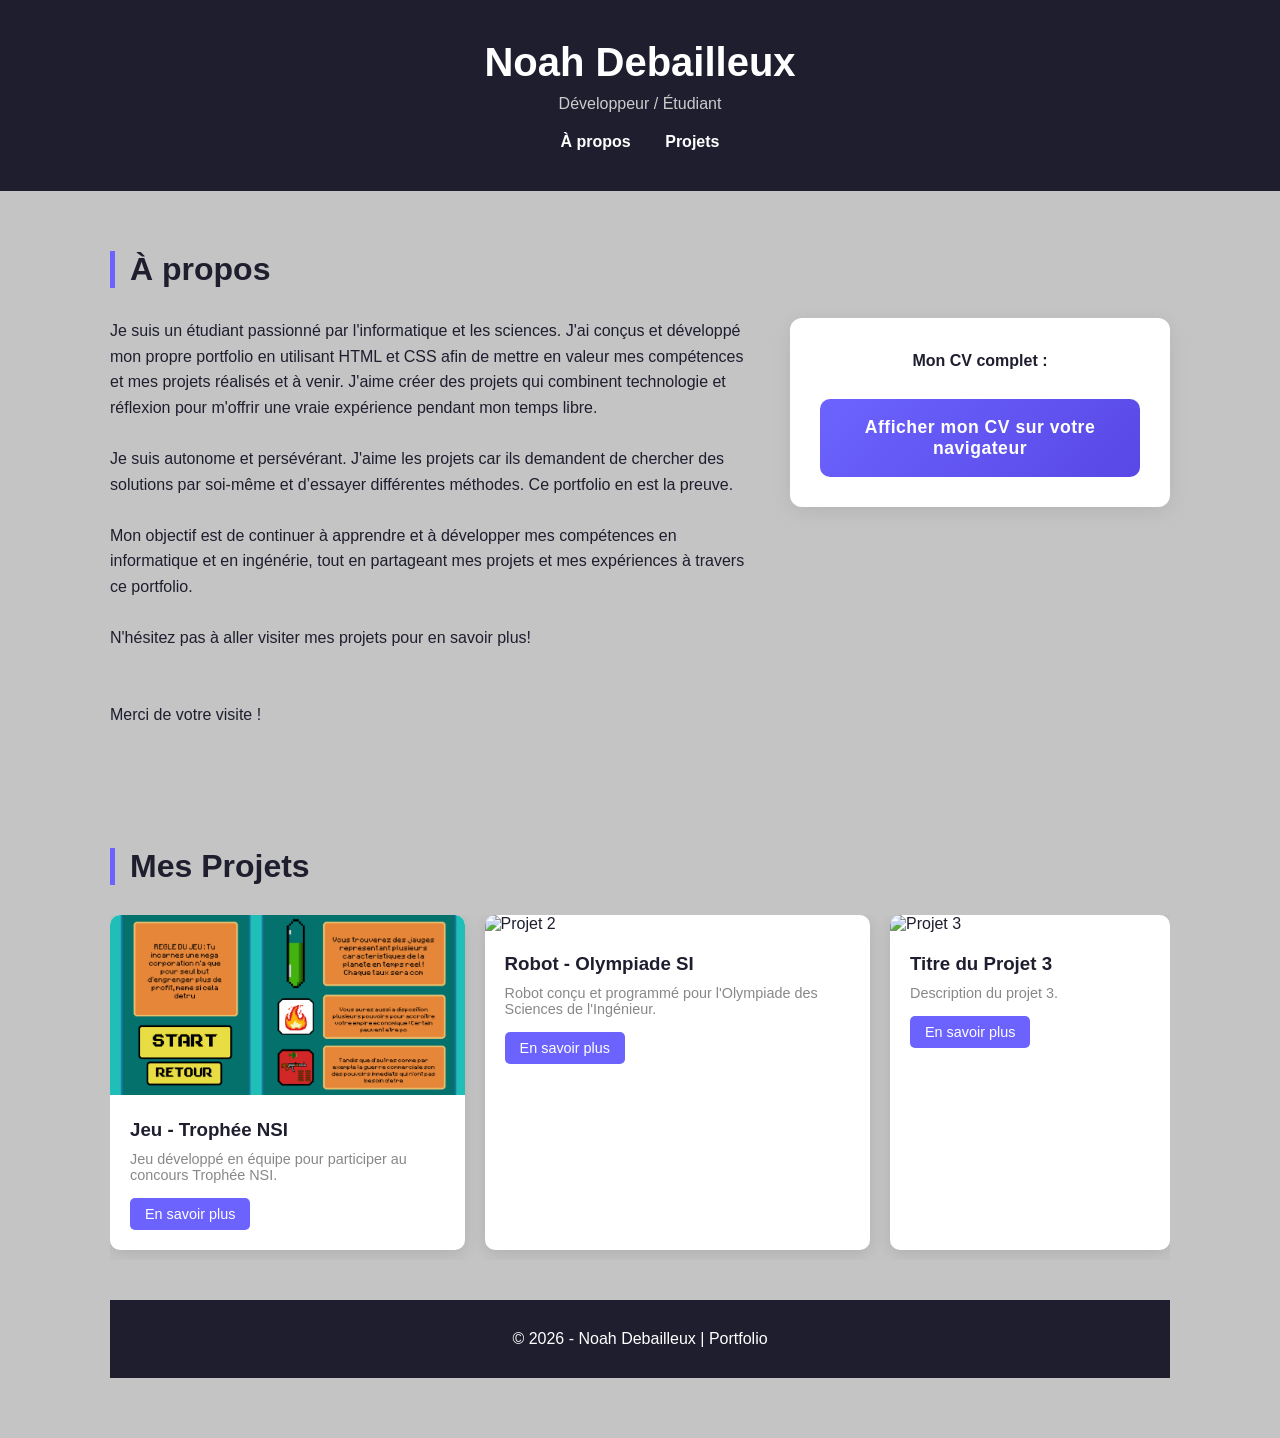
==== index.html @ 6d69c86d "Merge branch 'main' of https://github.com/Noah-code667/Portfolio-Parcoursup" ====
<!DOCTYPE html>
<html lang="fr">
<head>
    <meta charset="UTF-8">
    <title>Portfolio - Noah Debailleux</title>
    <meta name="viewport" content="width=device-width, initial-scale=1.0">

    <!-- Lien vers le fichier CSS -->
    <link rel="stylesheet" href="style.css">
    <script src="js/script.js" defer></script>
</head>
<body>

<header>
    <h1>Noah Debailleux</h1>
    <p>Développeur / Étudiant</p>
    <nav>
        <a href="#about">À propos</a>
        <a href="#projects">Projets</a>
    </nav>
</header>

<section id="about" class="about">
    <h2>À propos</h2>

    <div class="about-container">

        <div class="about-text">
            <p>
                Je suis un étudiant passionné par l'informatique et les sciences. J'ai conçus et développé mon propre portfolio 
                en utilisant HTML et CSS afin de mettre en valeur mes compétences et mes projets réalisés et à venir.
                J'aime créer des projets qui combinent technologie et réflexion pour m'offrir 
                une vraie expérience pendant mon temps libre.

                <br><br>

                Je suis autonome et persévérant. J'aime les projets car ils demandent de chercher 
                des solutions par soi-même et d’essayer différentes méthodes. 
                Ce portfolio en est la preuve.

                <br><br>
                Mon objectif est de continuer à apprendre et à développer mes compétences en informatique et en ingénérie,
                tout en partageant mes projets et mes expériences à travers ce portfolio.

                <br><br>
                N'hésitez pas à aller visiter mes projets pour en savoir plus!

                <br><br><br>Merci de votre visite !</strong>
            </p>
        </div>

        <div class="about-cv">
            <p><strong> Mon CV complet :</strong></p>
            <a href="images/cv_noah_debailleux.pdf"class="btn-cv">
                Afficher mon CV sur votre navigateur
            </a>
        </div>

    </div>
</section>

<section id="projects">
    <h2>Mes Projets</h2>

    <div class="projects">
        <!-- card Projet 1 -->
        <div class="project-card">
            <img src="images/photo_2.png" alt="Projet 1">
            <div class="project-content">
                <h3>Jeu - Trophée NSI</h3>
                <p>Jeu développé en équipe pour participer au concours Trophée NSI.</p>
                <a href="Projets/Projet_Trophée_NSI.html" class="btn">En savoir plus</a>
            </div>
        </div>
        <!-- card Projet 2 -->
        <div class="project-card">
            <img src="images/photo_1.jpg" alt="Projet 2">
            <div class="project-content">
                <h3>Robot - Olympiade SI</h3>
                <p>Robot conçu et programmé pour l'Olympiade des Sciences de l'Ingénieur.</p>
                <a href="Projets/Projet_Olympiade_SI.html" class="btn">En savoir plus</a>
            </div>
        </div>
        <!-- card Projet 3 -->
        <div class="project-card">
            <img src="photo.jpg" alt="Projet 3">
            <div class="project-content">
                <h3>Titre du Projet 3</h3>
                <p>Description du projet 3.</p>
                <a href="#" class="btn">En savoir plus</a>
            </div>
        </div>
    </div>
   
<footer>
    © 2026 - Noah Debailleux | Portfolio
</footer>

</body>
</html>
---- style.css ----
:root {
--primary: #6C63FF;
--dark: #1e1e2f;
--light: #c4c4c4;
--gray: #888;
}

* {
margin: 0;
padding: 0;
box-sizing: border-box;
font-family: Arial, Helvetica, sans-serif;
}

body {
background-color: var(--light);
color: var(--dark);
}

header {
background: var(--dark);
color: white;
padding: 40px 20px;
text-align: center;
}

header h1 {
font-size: 2.5rem;
}

header p {
margin-top: 10px;
color: #ccc;
}

nav {
margin-top: 20px;
}

nav a {
color: white;
margin: 0 15px;
text-decoration: none;
font-weight: bold;
}

nav a:hover {
color: var(--primary);
}

section {
padding: 60px 20px;
max-width: 1100px;
margin: auto;
}

h2 {
margin-bottom: 30px;
font-size: 2rem;
border-left: 5px solid var(--primary);
padding-left: 15px;
}

.about p {
max-width: 700px;
line-height: 1.6;
}

.about-container {
display: flex;
justify-content: space-between;
align-items: flex-start;
gap: 40px;
flex-wrap: wrap;
}

.about-text {
flex: 2;
min-width: 280px;
}

.about-cv {
margin-bottom: 10px;
flex: 1;
min-width: 250px;
background: white;
padding: 30px;
border-radius: 12px;
box-shadow: 0 5px 20px rgba(0,0,0,0.08);
text-align: center;
}

.btn-cv {
display: inline-block;
margin-top: 25px;
padding: 18px 35px;
background: linear-gradient(135deg, var(--primary), #5848e5);
color: white;
text-decoration: none;
font-size: 1.1rem;
font-weight: bold;
border-radius: 10px;
transition: all 0.3s ease;
letter-spacing: 0.5px;
}

.btn-cv:hover {
transform: translateY(-4px) scale(1.03);
box-shadow: 0 10px 25px rgba(0,0,0,0.2);
}

/* PROJETS */

.projects-container {
position: relative;
display: flex;
align-items: center;
}

.projects {
display: flex;
gap: 20px;
overflow-x: auto;
scroll-behavior: smooth;
padding-bottom: 10px;
}

.projects::-webkit-scrollbar {
display: none;
}

.project-card {
min-width: 280px;
background: white;
border-radius: 10px;
overflow: hidden;
box-shadow: 0 4px 15px rgba(0,0,0,0.1);
transition: transform 0.3s ease;
}

.project-card:hover {
transform: translateY(-5px);
}

.project-card img {
width: 100%;
height: 180px;
object-fit: cover;
}

.project-content {
padding: 20px;
}

.project-content h3 {
margin-bottom: 10px;
}

.project-content p {
font-size: 0.9rem;
color: var(--gray);
}

.btn {
display: inline-block;
margin-top: 15px;
padding: 8px 15px;
background: var(--primary);
color: white;
text-decoration: none;
border-radius: 5px;
font-size: 0.9rem;
}

.btn:hover {
opacity: 0.8;
}

/* BOUTONS SCROLL */

.scroll-btn {
position: absolute;
top: 40%;
transform: translateY(-50%);
background: var(--primary);
border: none;
color: white;
font-size: 25px;
width: 40px;
height: 40px;
border-radius: 50%;
cursor: pointer;
z-index: 10;
}

.scroll-btn.left {
left: -20px;
}

.scroll-btn.right {
right: -20px;
}

footer {
text-align: center;
padding: 30px;
background: var(--dark);
color: white;
margin-top: 40px;
}
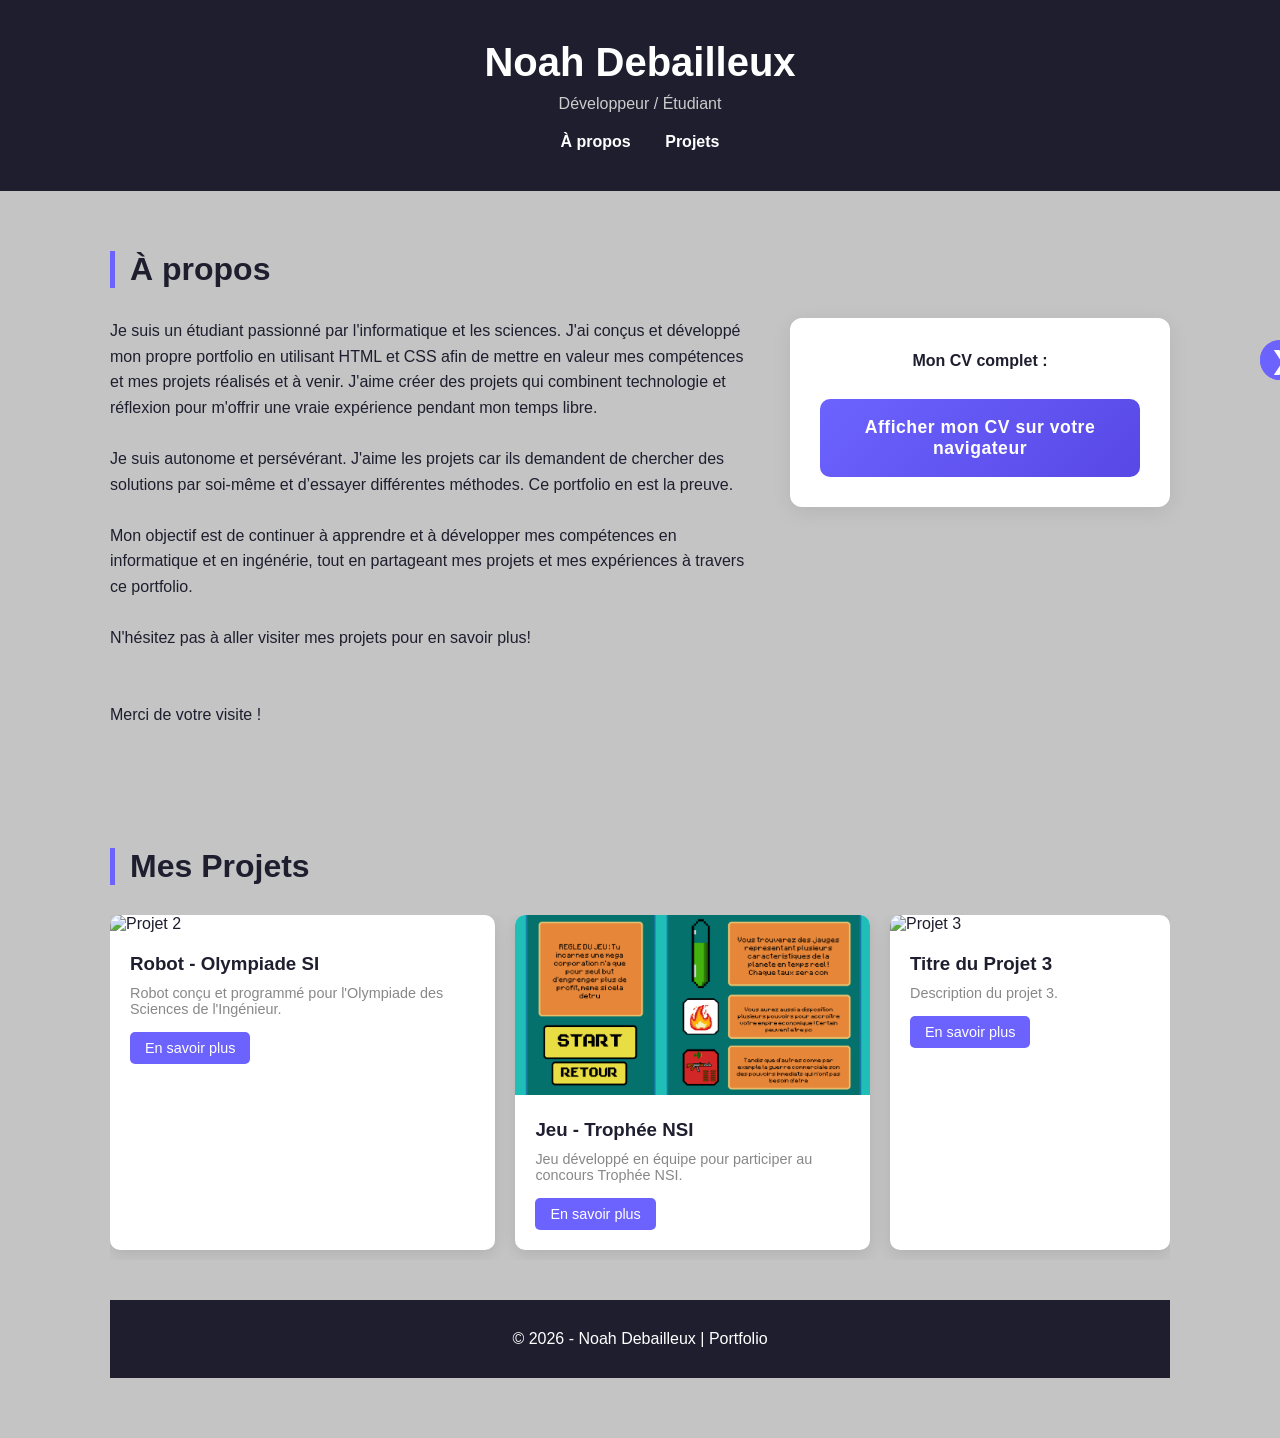
==== commit 112778f6: "modified:   index.html" ====
--- a/index.html
+++ b/index.html
@@ -61,9 +61,19 @@
 
 <section id="projects">
     <h2>Mes Projets</h2>
-
-    <div class="projects">
+    <button class="scroll-btn right" id="scrollRight">&#10095;</button>
+    <div class="projects">    
         <!-- card Projet 1 -->
+        <div class="project-card">
+            <img src="images/photo_1.jpg" alt="Projet 2">
+            <div class="project-content">
+                <h3>Robot - Olympiade SI</h3>
+                <p>Robot conçu et programmé pour l'Olympiade des Sciences de l'Ingénieur.</p>
+                <a href="Projets/Projet_Olympiade_SI.html" class="btn">En savoir plus</a>
+            </div>
+        </div>
+        
+        <!-- card Projet 2 -->
         <div class="project-card">
             <img src="images/photo_2.png" alt="Projet 1">
             <div class="project-content">
@@ -72,15 +82,7 @@
                 <a href="Projets/Projet_Trophée_NSI.html" class="btn">En savoir plus</a>
             </div>
         </div>
-        <!-- card Projet 2 -->
-        <div class="project-card">
-            <img src="images/photo_1.jpg" alt="Projet 2">
-            <div class="project-content">
-                <h3>Robot - Olympiade SI</h3>
-                <p>Robot conçu et programmé pour l'Olympiade des Sciences de l'Ingénieur.</p>
-                <a href="Projets/Projet_Olympiade_SI.html" class="btn">En savoir plus</a>
-            </div>
-        </div>
+        
         <!-- card Projet 3 -->
         <div class="project-card">
             <img src="photo.jpg" alt="Projet 3">
@@ -91,7 +93,7 @@
             </div>
         </div>
     </div>
-   
+    <button class="scroll-btn right" id="scrollRight">&#10095;</button>
 <footer>
     © 2026 - Noah Debailleux | Portfolio
 </footer>
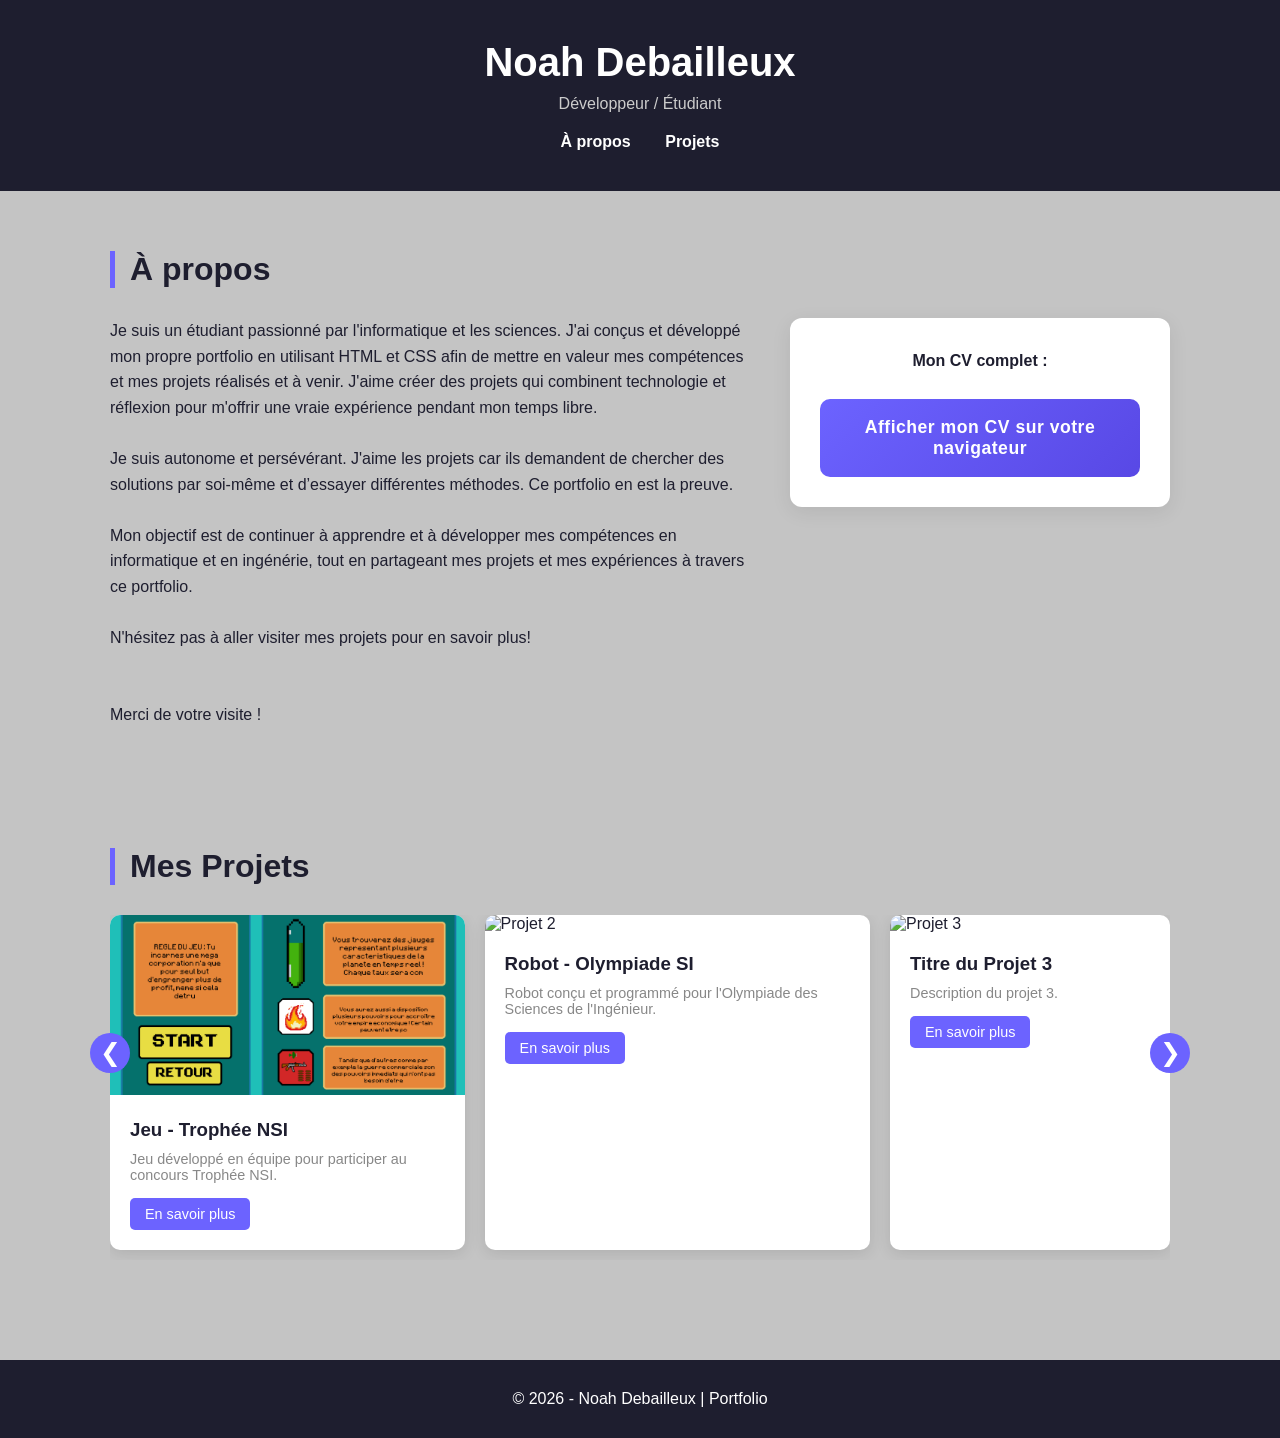
==== commit 92945075: "aaaaa" ====
--- a/index.html
+++ b/index.html
@@ -1,5 +1,6 @@
 <!DOCTYPE html>
 <html lang="fr">
+
 <head>
     <meta charset="UTF-8">
     <title>Portfolio - Noah Debailleux</title>
@@ -7,96 +8,160 @@
 
     <!-- Lien vers le fichier CSS -->
     <link rel="stylesheet" href="style.css">
+
+    <!-- Script JavaScript -->
     <script src="js/script.js" defer></script>
 </head>
+
 <body>
 
-<header>
-    <h1>Noah Debailleux</h1>
-    <p>Développeur / Étudiant</p>
-    <nav>
-        <a href="#about">À propos</a>
-        <a href="#projects">Projets</a>
-    </nav>
-</header>
+    <header>
+        <h1>Noah Debailleux</h1>
+        <p>Développeur / Étudiant</p>
 
-<section id="about" class="about">
-    <h2>À propos</h2>
+        <nav>
+            <a href="#about">À propos</a>
+            <a href="#projects">Projets</a>
+        </nav>
+    </header>
 
-    <div class="about-container">
 
-        <div class="about-text">
-            <p>
-                Je suis un étudiant passionné par l'informatique et les sciences. J'ai conçus et développé mon propre portfolio 
-                en utilisant HTML et CSS afin de mettre en valeur mes compétences et mes projets réalisés et à venir.
-                J'aime créer des projets qui combinent technologie et réflexion pour m'offrir 
-                une vraie expérience pendant mon temps libre.
+    <section id="about" class="about">
 
-                <br><br>
+        <h2>À propos</h2>
 
-                Je suis autonome et persévérant. J'aime les projets car ils demandent de chercher 
-                des solutions par soi-même et d’essayer différentes méthodes. 
-                Ce portfolio en est la preuve.
+        <div class="about-container">
 
-                <br><br>
-                Mon objectif est de continuer à apprendre et à développer mes compétences en informatique et en ingénérie,
-                tout en partageant mes projets et mes expériences à travers ce portfolio.
+            <div class="about-text">
+                <p>
+                    Je suis un étudiant passionné par l'informatique et les sciences. J'ai conçus et développé mon
+                    propre portfolio en utilisant HTML et CSS afin de mettre en valeur mes compétences et mes projets
+                    réalisés et à venir. J'aime créer des projets qui combinent technologie et réflexion pour m'offrir
+                    une vraie expérience pendant mon temps libre.
 
-                <br><br>
-                N'hésitez pas à aller visiter mes projets pour en savoir plus!
+                    <br><br>
 
-                <br><br><br>Merci de votre visite !</strong>
-            </p>
+                    Je suis autonome et persévérant. J'aime les projets car ils demandent de chercher
+                    des solutions par soi-même et d’essayer différentes méthodes.
+                    Ce portfolio en est la preuve.
+
+                    <br><br>
+
+                    Mon objectif est de continuer à apprendre et à développer mes compétences en informatique et en
+                    ingénérie, tout en partageant mes projets et mes expériences à travers ce portfolio.
+
+                    <br><br>
+
+                    N'hésitez pas à aller visiter mes projets pour en savoir plus!
+
+                    <br><br><br>
+
+                    Merci de votre visite !
+                </p>
+            </div>
+
+
+            <div class="about-cv">
+                <p><strong>Mon CV complet :</strong></p>
+
+                <a href="images/cv_noah_debailleux.pdf" class="btn-cv">
+                    Afficher mon CV sur votre navigateur
+                </a>
+            </div>
+
         </div>
 
-        <div class="about-cv">
-            <p><strong> Mon CV complet :</strong></p>
-            <a href="images/cv_noah_debailleux.pdf"class="btn-cv">
-                Afficher mon CV sur votre navigateur
-            </a>
+    </section>
+
+
+    <section id="projects">
+
+        <h2>Mes Projets</h2>
+
+        <div class="projects-container">
+
+            <button class="scroll-btn left" id="scrollLeft">
+                &#10094;
+            </button>
+
+
+            <div class="projects" id="projectsScroll">
+
+                <!-- Projet 1 -->
+                <div class="project-card">
+
+                    <img src="images/photo_2.png" alt="Projet 1">
+
+                    <div class="project-content">
+                        <h3>Jeu - Trophée NSI</h3>
+
+                        <p>
+                            Jeu développé en équipe pour participer au concours Trophée NSI.
+                        </p>
+
+                        <a href="Projets/Projet_Trophée_NSI.html" class="btn">
+                            En savoir plus
+                        </a>
+                    </div>
+
+                </div>
+
+
+                <!-- Projet 2 -->
+                <div class="project-card">
+
+                    <img src="images/photo_1.jpg" alt="Projet 2">
+
+                    <div class="project-content">
+                        <h3>Robot - Olympiade SI</h3>
+
+                        <p>
+                            Robot conçu et programmé pour l'Olympiade des Sciences de l'Ingénieur.
+                        </p>
+
+                        <a href="Projets/Projet_Olympiade_SI.html" class="btn">
+                            En savoir plus
+                        </a>
+                    </div>
+
+                </div>
+
+
+                <!-- Projet 3 -->
+                <div class="project-card">
+
+                    <img src="photo.jpg" alt="Projet 3">
+
+                    <div class="project-content">
+                        <h3>Titre du Projet 3</h3>
+
+                        <p>
+                            Description du projet 3.
+                        </p>
+
+                        <a href="#" class="btn">
+                            En savoir plus
+                        </a>
+                    </div>
+
+                </div>
+
+            </div>
+
+
+            <button class="scroll-btn right" id="scrollRight">
+                &#10095;
+            </button>
+
         </div>
 
-    </div>
-</section>
+    </section>
 
-<section id="projects">
-    <h2>Mes Projets</h2>
-    <button class="scroll-btn right" id="scrollRight">&#10095;</button>
-    <div class="projects">    
-        <!-- card Projet 1 -->
-        <div class="project-card">
-            <img src="images/photo_1.jpg" alt="Projet 2">
-            <div class="project-content">
-                <h3>Robot - Olympiade SI</h3>
-                <p>Robot conçu et programmé pour l'Olympiade des Sciences de l'Ingénieur.</p>
-                <a href="Projets/Projet_Olympiade_SI.html" class="btn">En savoir plus</a>
-            </div>
-        </div>
-        
-        <!-- card Projet 2 -->
-        <div class="project-card">
-            <img src="images/photo_2.png" alt="Projet 1">
-            <div class="project-content">
-                <h3>Jeu - Trophée NSI</h3>
-                <p>Jeu développé en équipe pour participer au concours Trophée NSI.</p>
-                <a href="Projets/Projet_Trophée_NSI.html" class="btn">En savoir plus</a>
-            </div>
-        </div>
-        
-        <!-- card Projet 3 -->
-        <div class="project-card">
-            <img src="photo.jpg" alt="Projet 3">
-            <div class="project-content">
-                <h3>Titre du Projet 3</h3>
-                <p>Description du projet 3.</p>
-                <a href="#" class="btn">En savoir plus</a>
-            </div>
-        </div>
-    </div>
-    <button class="scroll-btn right" id="scrollRight">&#10095;</button>
-<footer>
-    © 2026 - Noah Debailleux | Portfolio
-</footer>
+
+    <footer>
+        © 2026 - Noah Debailleux | Portfolio
+    </footer>
 
 </body>
-</html>
+
+</html>
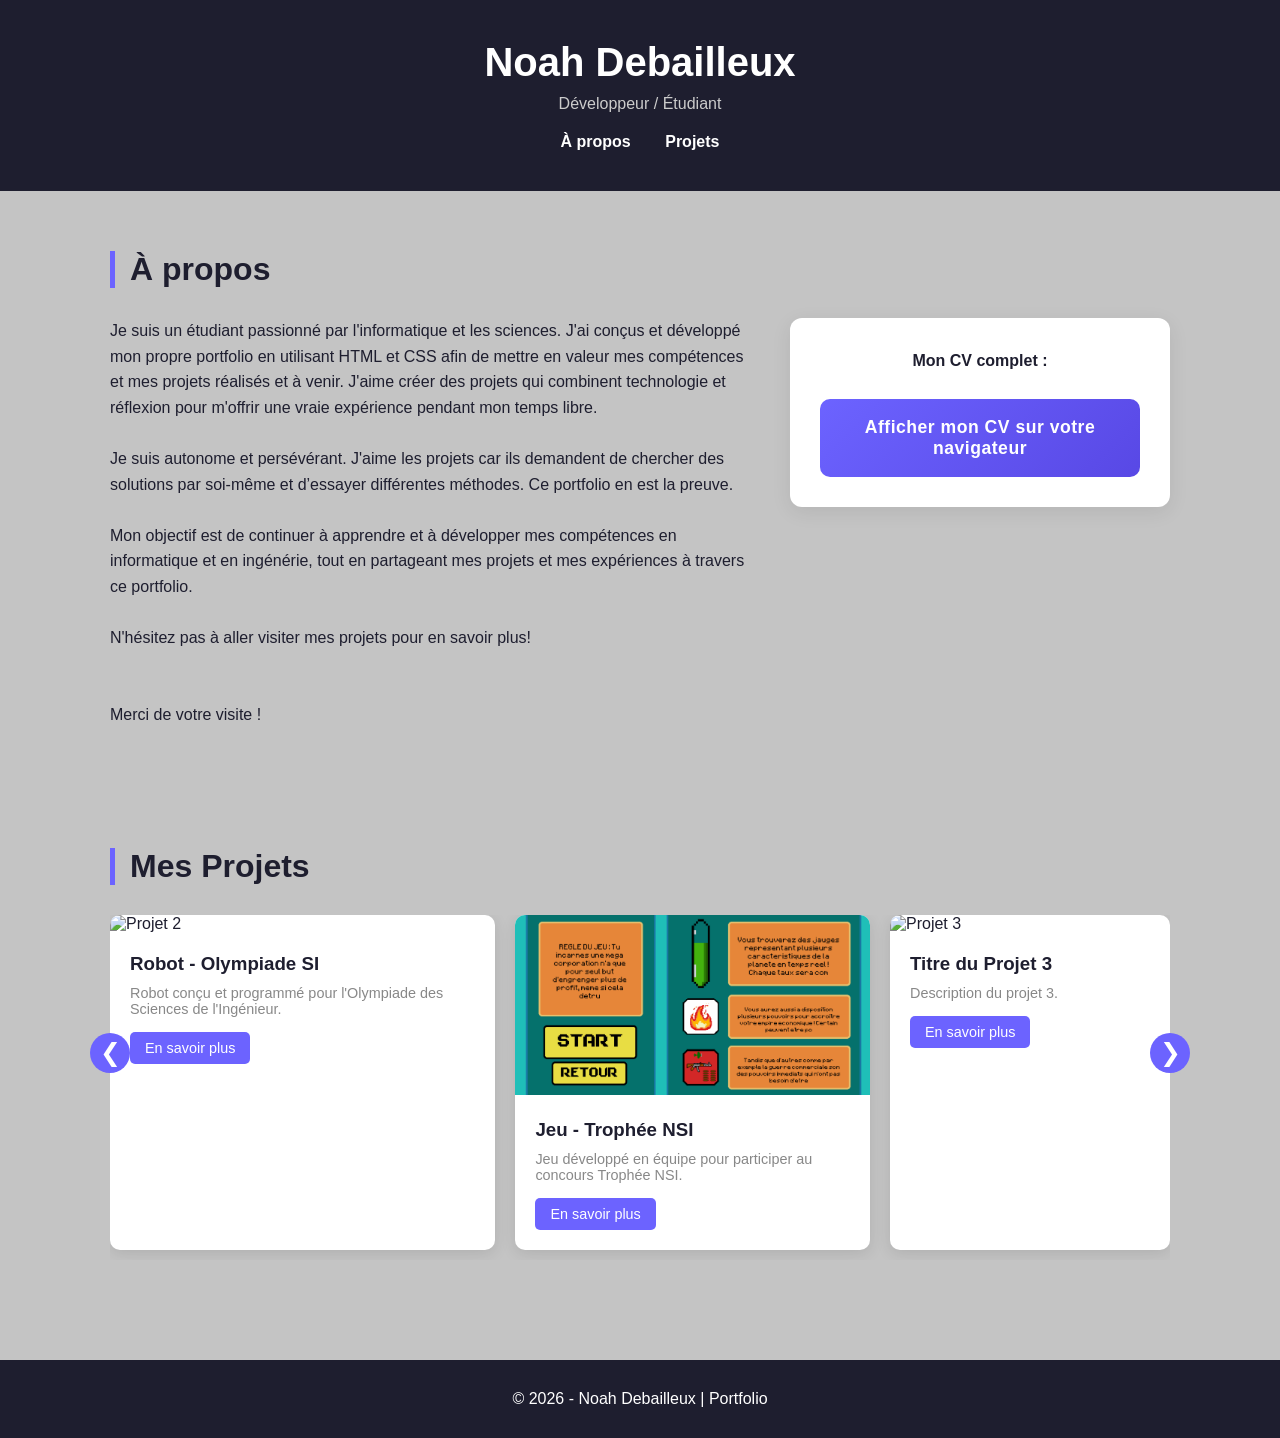
==== commit fe64cca0: "modified:   index.html" ====
--- a/index.html
+++ b/index.html
@@ -1,24 +1,18 @@
 <!DOCTYPE html>
 <html lang="fr">
-
 <head>
     <meta charset="UTF-8">
     <title>Portfolio - Noah Debailleux</title>
     <meta name="viewport" content="width=device-width, initial-scale=1.0">
-
     <!-- Lien vers le fichier CSS -->
     <link rel="stylesheet" href="style.css">
-
     <!-- Script JavaScript -->
     <script src="js/script.js" defer></script>
 </head>
-
 <body>
-
     <header>
         <h1>Noah Debailleux</h1>
         <p>Développeur / Étudiant</p>
-
         <nav>
             <a href="#about">À propos</a>
             <a href="#projects">Projets</a>
@@ -27,11 +21,8 @@
 
 
     <section id="about" class="about">
-
         <h2>À propos</h2>
-
         <div class="about-container">
-
             <div class="about-text">
                 <p>
                     Je suis un étudiant passionné par l'informatique et les sciences. J'ai conçus et développé mon
@@ -59,8 +50,6 @@
                     Merci de votre visite !
                 </p>
             </div>
-
-
             <div class="about-cv">
                 <p><strong>Mon CV complet :</strong></p>
 
@@ -68,100 +57,66 @@
                     Afficher mon CV sur votre navigateur
                 </a>
             </div>
-
         </div>
-
     </section>
-
 
     <section id="projects">
 
         <h2>Mes Projets</h2>
 
         <div class="projects-container">
-
             <button class="scroll-btn left" id="scrollLeft">
                 &#10094;
             </button>
-
-
             <div class="projects" id="projectsScroll">
-
                 <!-- Projet 1 -->
                 <div class="project-card">
-
+                    <img src="images/photo_1.jpg" alt="Projet 2">
+                    <div class="project-content">
+                        <h3>Robot - Olympiade SI</h3>
+                        <p>
+                            Robot conçu et programmé pour l'Olympiade des Sciences de l'Ingénieur.
+                        </p>
+                        <a href="Projets/Projet_Olympiade_SI.html" class="btn">
+                            En savoir plus
+                        </a>
+                    </div>
+                </div>
+                <!-- Projet 2 -->
+                <div class="project-card">
                     <img src="images/photo_2.png" alt="Projet 1">
-
                     <div class="project-content">
                         <h3>Jeu - Trophée NSI</h3>
-
                         <p>
                             Jeu développé en équipe pour participer au concours Trophée NSI.
                         </p>
-
                         <a href="Projets/Projet_Trophée_NSI.html" class="btn">
                             En savoir plus
                         </a>
                     </div>
-
                 </div>
-
-
-                <!-- Projet 2 -->
-                <div class="project-card">
-
-                    <img src="images/photo_1.jpg" alt="Projet 2">
-
-                    <div class="project-content">
-                        <h3>Robot - Olympiade SI</h3>
-
-                        <p>
-                            Robot conçu et programmé pour l'Olympiade des Sciences de l'Ingénieur.
-                        </p>
-
-                        <a href="Projets/Projet_Olympiade_SI.html" class="btn">
-                            En savoir plus
-                        </a>
-                    </div>
-
-                </div>
-
-
                 <!-- Projet 3 -->
                 <div class="project-card">
-
                     <img src="photo.jpg" alt="Projet 3">
-
                     <div class="project-content">
                         <h3>Titre du Projet 3</h3>
-
                         <p>
                             Description du projet 3.
                         </p>
-
                         <a href="#" class="btn">
                             En savoir plus
                         </a>
                     </div>
-
                 </div>
-
             </div>
-
-
             <button class="scroll-btn right" id="scrollRight">
                 &#10095;
             </button>
-
         </div>
-
     </section>
-
 
     <footer>
         © 2026 - Noah Debailleux | Portfolio
     </footer>
-
 </body>
-
 </html>
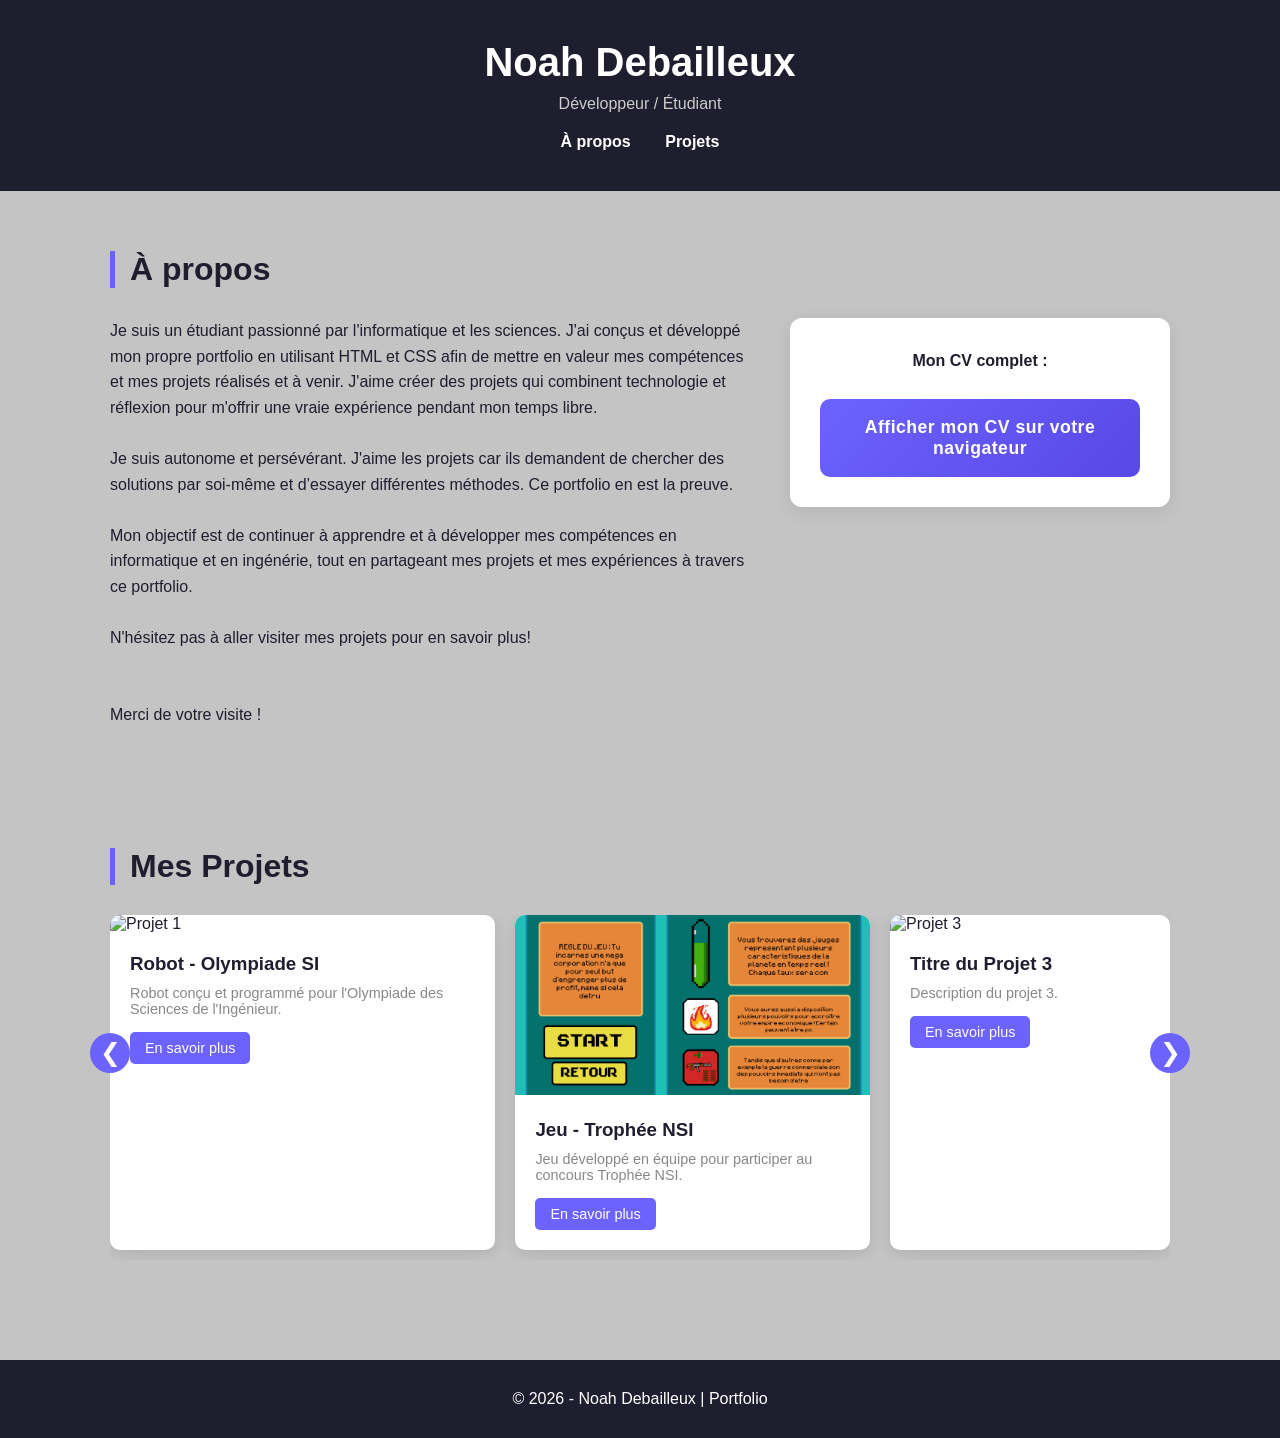
==== commit 944b0a86: "sup les espaces" ====
--- a/index.html
+++ b/index.html
@@ -4,9 +4,9 @@
     <meta charset="UTF-8">
     <title>Portfolio - Noah Debailleux</title>
     <meta name="viewport" content="width=device-width, initial-scale=1.0">
-    <!-- Lien vers le fichier CSS -->
+    <!-- CSS -->
     <link rel="stylesheet" href="style.css">
-    <!-- Script JavaScript -->
+    <!-- JS -->
     <script src="js/script.js" defer></script>
 </head>
 <body>
@@ -18,12 +18,11 @@
             <a href="#projects">Projets</a>
         </nav>
     </header>
-
-
     <section id="about" class="about">
         <h2>À propos</h2>
         <div class="about-container">
             <div class="about-text">
+
                 <p>
                     Je suis un étudiant passionné par l'informatique et les sciences. J'ai conçus et développé mon
                     propre portfolio en utilisant HTML et CSS afin de mettre en valeur mes compétences et mes projets
@@ -52,26 +51,21 @@
             </div>
             <div class="about-cv">
                 <p><strong>Mon CV complet :</strong></p>
-
                 <a href="images/cv_noah_debailleux.pdf" class="btn-cv">
                     Afficher mon CV sur votre navigateur
                 </a>
             </div>
         </div>
     </section>
-
     <section id="projects">
-
         <h2>Mes Projets</h2>
-
         <div class="projects-container">
             <button class="scroll-btn left" id="scrollLeft">
                 &#10094;
             </button>
             <div class="projects" id="projectsScroll">
-                <!-- Projet 1 -->
                 <div class="project-card">
-                    <img src="images/photo_1.jpg" alt="Projet 2">
+                    <img src="images/photo_1.jpg" alt="Projet 1">
                     <div class="project-content">
                         <h3>Robot - Olympiade SI</h3>
                         <p>
@@ -82,20 +76,17 @@
                         </a>
                     </div>
                 </div>
-                <!-- Projet 2 -->
                 <div class="project-card">
-                    <img src="images/photo_2.png" alt="Projet 1">
+                    <img src="images/photo_2.png" alt="Projet 2">
                     <div class="project-content">
                         <h3>Jeu - Trophée NSI</h3>
                         <p>
                             Jeu développé en équipe pour participer au concours Trophée NSI.
                         </p>
                         <a href="Projets/Projet_Trophée_NSI.html" class="btn">
-                            En savoir plus
-                        </a>
+                            En savoir plus</a>
                     </div>
                 </div>
-                <!-- Projet 3 -->
                 <div class="project-card">
                     <img src="photo.jpg" alt="Projet 3">
                     <div class="project-content">
@@ -114,7 +105,6 @@
             </button>
         </div>
     </section>
-
     <footer>
         © 2026 - Noah Debailleux | Portfolio
     </footer>
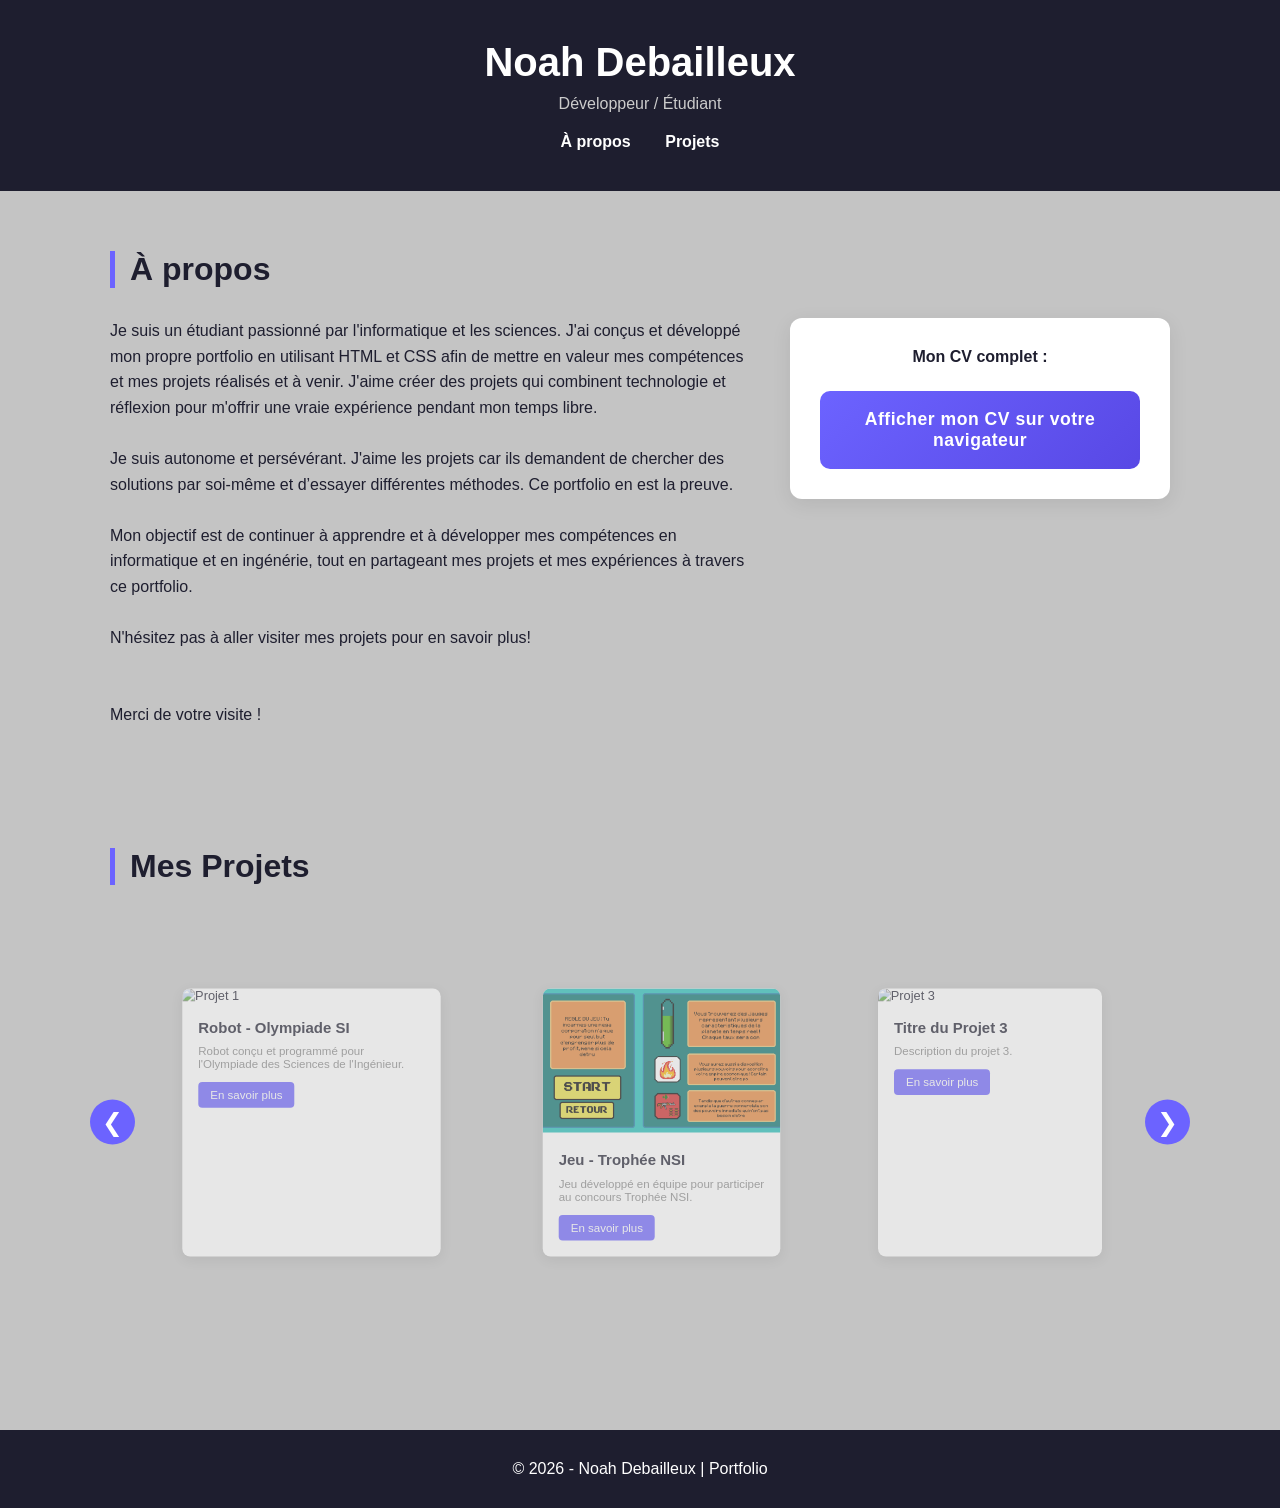
==== commit 4eda69e1: "modif code" ====
--- a/index.html
+++ b/index.html
@@ -1,28 +1,37 @@
 <!DOCTYPE html>
 <html lang="fr">
+
 <head>
     <meta charset="UTF-8">
     <title>Portfolio - Noah Debailleux</title>
     <meta name="viewport" content="width=device-width, initial-scale=1.0">
+
     <!-- CSS -->
     <link rel="stylesheet" href="style.css">
+
     <!-- JS -->
     <script src="js/script.js" defer></script>
 </head>
+
 <body>
+
     <header>
         <h1>Noah Debailleux</h1>
         <p>Développeur / Étudiant</p>
+
         <nav>
             <a href="#about">À propos</a>
             <a href="#projects">Projets</a>
         </nav>
     </header>
+
     <section id="about" class="about">
+
         <h2>À propos</h2>
+
         <div class="about-container">
+
             <div class="about-text">
-
                 <p>
                     Je suis un étudiant passionné par l'informatique et les sciences. J'ai conçus et développé mon
                     propre portfolio en utilisant HTML et CSS afin de mettre en valeur mes compétences et mes projets
@@ -49,64 +58,69 @@
                     Merci de votre visite !
                 </p>
             </div>
+
+            <!-- Bouton CV restauré -->
             <div class="about-cv">
                 <p><strong>Mon CV complet :</strong></p>
+
                 <a href="images/cv_noah_debailleux.pdf" class="btn-cv">
                     Afficher mon CV sur votre navigateur
                 </a>
             </div>
+
         </div>
+
     </section>
+
     <section id="projects">
+
         <h2>Mes Projets</h2>
+
         <div class="projects-container">
-            <button class="scroll-btn left" id="scrollLeft">
-                &#10094;
-            </button>
+
+            <button class="scroll-btn left" id="scrollLeft">&#10094;</button>
+
             <div class="projects" id="projectsScroll">
+
                 <div class="project-card">
                     <img src="images/photo_1.jpg" alt="Projet 1">
                     <div class="project-content">
                         <h3>Robot - Olympiade SI</h3>
-                        <p>
-                            Robot conçu et programmé pour l'Olympiade des Sciences de l'Ingénieur.
-                        </p>
-                        <a href="Projets/Projet_Olympiade_SI.html" class="btn">
-                            En savoir plus
-                        </a>
+                        <p>Robot conçu et programmé pour l'Olympiade des Sciences de l'Ingénieur.</p>
+                        <a href="Projets/Projet_Olympiade_SI.html" class="btn">En savoir plus</a>
                     </div>
                 </div>
+
                 <div class="project-card">
                     <img src="images/photo_2.png" alt="Projet 2">
                     <div class="project-content">
                         <h3>Jeu - Trophée NSI</h3>
-                        <p>
-                            Jeu développé en équipe pour participer au concours Trophée NSI.
-                        </p>
-                        <a href="Projets/Projet_Trophée_NSI.html" class="btn">
-                            En savoir plus</a>
+                        <p>Jeu développé en équipe pour participer au concours Trophée NSI.</p>
+                        <a href="Projets/Projet_Trophée_NSI.html" class="btn">En savoir plus</a>
                     </div>
                 </div>
+
                 <div class="project-card">
                     <img src="photo.jpg" alt="Projet 3">
                     <div class="project-content">
                         <h3>Titre du Projet 3</h3>
-                        <p>
-                            Description du projet 3.
-                        </p>
-                        <a href="#" class="btn">
-                            En savoir plus
-                        </a>
+                        <p>Description du projet 3.</p>
+                        <a href="#" class="btn">En savoir plus</a>
                     </div>
                 </div>
+
             </div>
-            <button class="scroll-btn right" id="scrollRight">
-                &#10095;
-            </button>
+
+            <button class="scroll-btn right" id="scrollRight">&#10095;</button>
+
         </div>
+
     </section>
+
     <footer>
         © 2026 - Noah Debailleux | Portfolio
     </footer>
+
 </body>
+
 </html>
--- a/style.css
+++ b/style.css
@@ -1,210 +1,230 @@
 :root {
---primary: #6C63FF;
---dark: #1e1e2f;
---light: #c4c4c4;
---gray: #888;
+    --primary: #6C63FF;
+    --dark: #1e1e2f;
+    --light: #c4c4c4;
+    --gray: #888;
 }
 
 * {
-margin: 0;
-padding: 0;
-box-sizing: border-box;
-font-family: Arial, Helvetica, sans-serif;
+    margin: 0;
+    padding: 0;
+    box-sizing: border-box;
+    font-family: Arial, Helvetica, sans-serif;
 }
 
 body {
-background-color: var(--light);
-color: var(--dark);
-}
-
+    background-color: var(--light);
+    color: var(--dark);
+}
+
+/* HEADER */
 header {
-background: var(--dark);
-color: white;
-padding: 40px 20px;
-text-align: center;
+    background: var(--dark);
+    color: white;
+    padding: 40px 20px;
+    text-align: center;
 }
 
 header h1 {
-font-size: 2.5rem;
+    font-size: 2.5rem;
 }
 
 header p {
-margin-top: 10px;
-color: #ccc;
+    margin-top: 10px;
+    color: #ccc;
 }
 
 nav {
-margin-top: 20px;
+    margin-top: 20px;
 }
 
 nav a {
-color: white;
-margin: 0 15px;
-text-decoration: none;
-font-weight: bold;
+    color: white;
+    margin: 0 15px;
+    text-decoration: none;
+    font-weight: bold;
 }
 
 nav a:hover {
-color: var(--primary);
-}
-
+    color: var(--primary);
+}
+
+/* SECTIONS */
 section {
-padding: 60px 20px;
-max-width: 1100px;
-margin: auto;
+    padding: 60px 20px;
+    max-width: 1100px;
+    margin: auto;
 }
 
 h2 {
-margin-bottom: 30px;
-font-size: 2rem;
-border-left: 5px solid var(--primary);
-padding-left: 15px;
-}
-
-.about p {
-max-width: 700px;
-line-height: 1.6;
-}
-
+    margin-bottom: 30px;
+    font-size: 2rem;
+    border-left: 5px solid var(--primary);
+    padding-left: 15px;
+}
+
+/* ABOUT */
 .about-container {
-display: flex;
-justify-content: space-between;
-align-items: flex-start;
-gap: 40px;
-flex-wrap: wrap;
+    display: flex;
+    justify-content: space-between;
+    align-items: flex-start;
+    gap: 40px;
+    flex-wrap: wrap;
 }
 
 .about-text {
-flex: 2;
-min-width: 280px;
-}
-
+    flex: 2;
+    min-width: 280px;
+    line-height: 1.6;
+}
+
+/* CV BOX restaurée */
 .about-cv {
-margin-bottom: 10px;
-flex: 1;
-min-width: 250px;
-background: white;
-padding: 30px;
-border-radius: 12px;
-box-shadow: 0 5px 20px rgba(0,0,0,0.08);
-text-align: center;
+    flex: 1;
+    min-width: 250px;
+    background: white;
+    padding: 30px;
+    border-radius: 12px;
+    box-shadow: 0 5px 20px rgba(0,0,0,0.08);
+    text-align: center;
+    display: flex;
+    flex-direction: column;
+    justify-content: center;
+    align-items: center;
 }
 
 .btn-cv {
-display: inline-block;
-margin-top: 25px;
-padding: 18px 35px;
-background: linear-gradient(135deg, var(--primary), #5848e5);
-color: white;
-text-decoration: none;
-font-size: 1.1rem;
-font-weight: bold;
-border-radius: 10px;
-transition: all 0.3s ease;
-letter-spacing: 0.5px;
+    display: inline-block;
+    margin-top: 25px;
+    padding: 18px 35px;
+    background: linear-gradient(135deg, var(--primary), #5848e5);
+    color: white;
+    text-decoration: none;
+    font-size: 1.1rem;
+    font-weight: bold;
+    border-radius: 10px;
+    transition: all 0.3s ease;
+    letter-spacing: 0.5px;
 }
 
 .btn-cv:hover {
-transform: translateY(-4px) scale(1.03);
-box-shadow: 0 10px 25px rgba(0,0,0,0.2);
+    transform: translateY(-4px) scale(1.03);
+    box-shadow: 0 10px 25px rgba(0,0,0,0.2);
 }
 
 /* PROJETS */
-
 .projects-container {
-position: relative;
-display: flex;
-align-items: center;
+    position: relative;
+    display: flex;
+    align-items: center;
+    justify-content: center;
 }
 
 .projects {
-display: flex;
-gap: 20px;
-overflow-x: auto;
-scroll-behavior: smooth;
-padding-bottom: 10px;
-}
-
-.projects::-webkit-scrollbar {
-display: none;
+    display: flex;
+    gap: 40px;
+    overflow: hidden;
+    padding: 40px;
 }
 
 .project-card {
-min-width: 280px;
-background: white;
-border-radius: 10px;
-overflow: hidden;
-box-shadow: 0 4px 15px rgba(0,0,0,0.1);
-transition: transform 0.3s ease;
-}
-
-.project-card:hover {
-transform: translateY(-5px);
+    min-width: 280px;
+    background: white;
+    border-radius: 10px;
+    overflow: hidden;
+    box-shadow: 0 4px 15px rgba(0,0,0,0.1);
+    transform: scale(0.8);
+    opacity: 0.6;
+    transition: 0.4s;
+}
+
+.project-card.active {
+    transform: scale(1.1);
+    opacity: 1;
+    z-index: 5;
 }
 
 .project-card img {
-width: 100%;
-height: 180px;
-object-fit: cover;
+    width: 100%;
+    height: 180px;
+    object-fit: cover;
 }
 
 .project-content {
-padding: 20px;
+    padding: 20px;
 }
 
 .project-content h3 {
-margin-bottom: 10px;
+    margin-bottom: 10px;
 }
 
 .project-content p {
-font-size: 0.9rem;
-color: var(--gray);
-}
-
+    font-size: 0.9rem;
+    color: var(--gray);
+}
+
+/* BOUTONS PROJETS */
 .btn {
-display: inline-block;
-margin-top: 15px;
-padding: 8px 15px;
-background: var(--primary);
-color: white;
-text-decoration: none;
-border-radius: 5px;
-font-size: 0.9rem;
+    display: inline-block;
+    margin-top: 15px;
+    padding: 8px 15px;
+    background: var(--primary);
+    color: white;
+    text-decoration: none;
+    border-radius: 5px;
+    font-size: 0.9rem;
 }
 
 .btn:hover {
-opacity: 0.8;
+    opacity: 0.8;
 }
 
 /* BOUTONS SCROLL */
-
 .scroll-btn {
-position: absolute;
-top: 40%;
-transform: translateY(-50%);
-background: var(--primary);
-border: none;
-color: white;
-font-size: 25px;
-width: 40px;
-height: 40px;
-border-radius: 50%;
-cursor: pointer;
-z-index: 10;
+    position: absolute;
+    top: 50%;
+    transform: translateY(-50%);
+    background: var(--primary);
+    border: none;
+    color: white;
+    font-size: 25px;
+    width: 45px;
+    height: 45px;
+    border-radius: 50%;
+    cursor: pointer;
+    z-index: 10;
 }
 
 .scroll-btn.left {
-left: -20px;
+    left: -20px;
 }
 
 .scroll-btn.right {
-right: -20px;
-}
-
+    right: -20px;
+}
+
+/* FOOTER */
 footer {
-text-align: center;
-padding: 30px;
-background: var(--dark);
-color: white;
-margin-top: 40px;
+    text-align: center;
+    padding: 30px;
+    background: var(--dark);
+    color: white;
+    margin-top: 40px;
+}
+
+/* RESPONSIVE */
+@media(max-width: 900px) {
+    .about-container {
+        flex-direction: column;
+    }
+
+    .projects {
+        padding: 20px;
+    }
+
+    .scroll-btn {
+        width: 35px;
+        height: 35px;
+        font-size: 20px;
+    }
 }
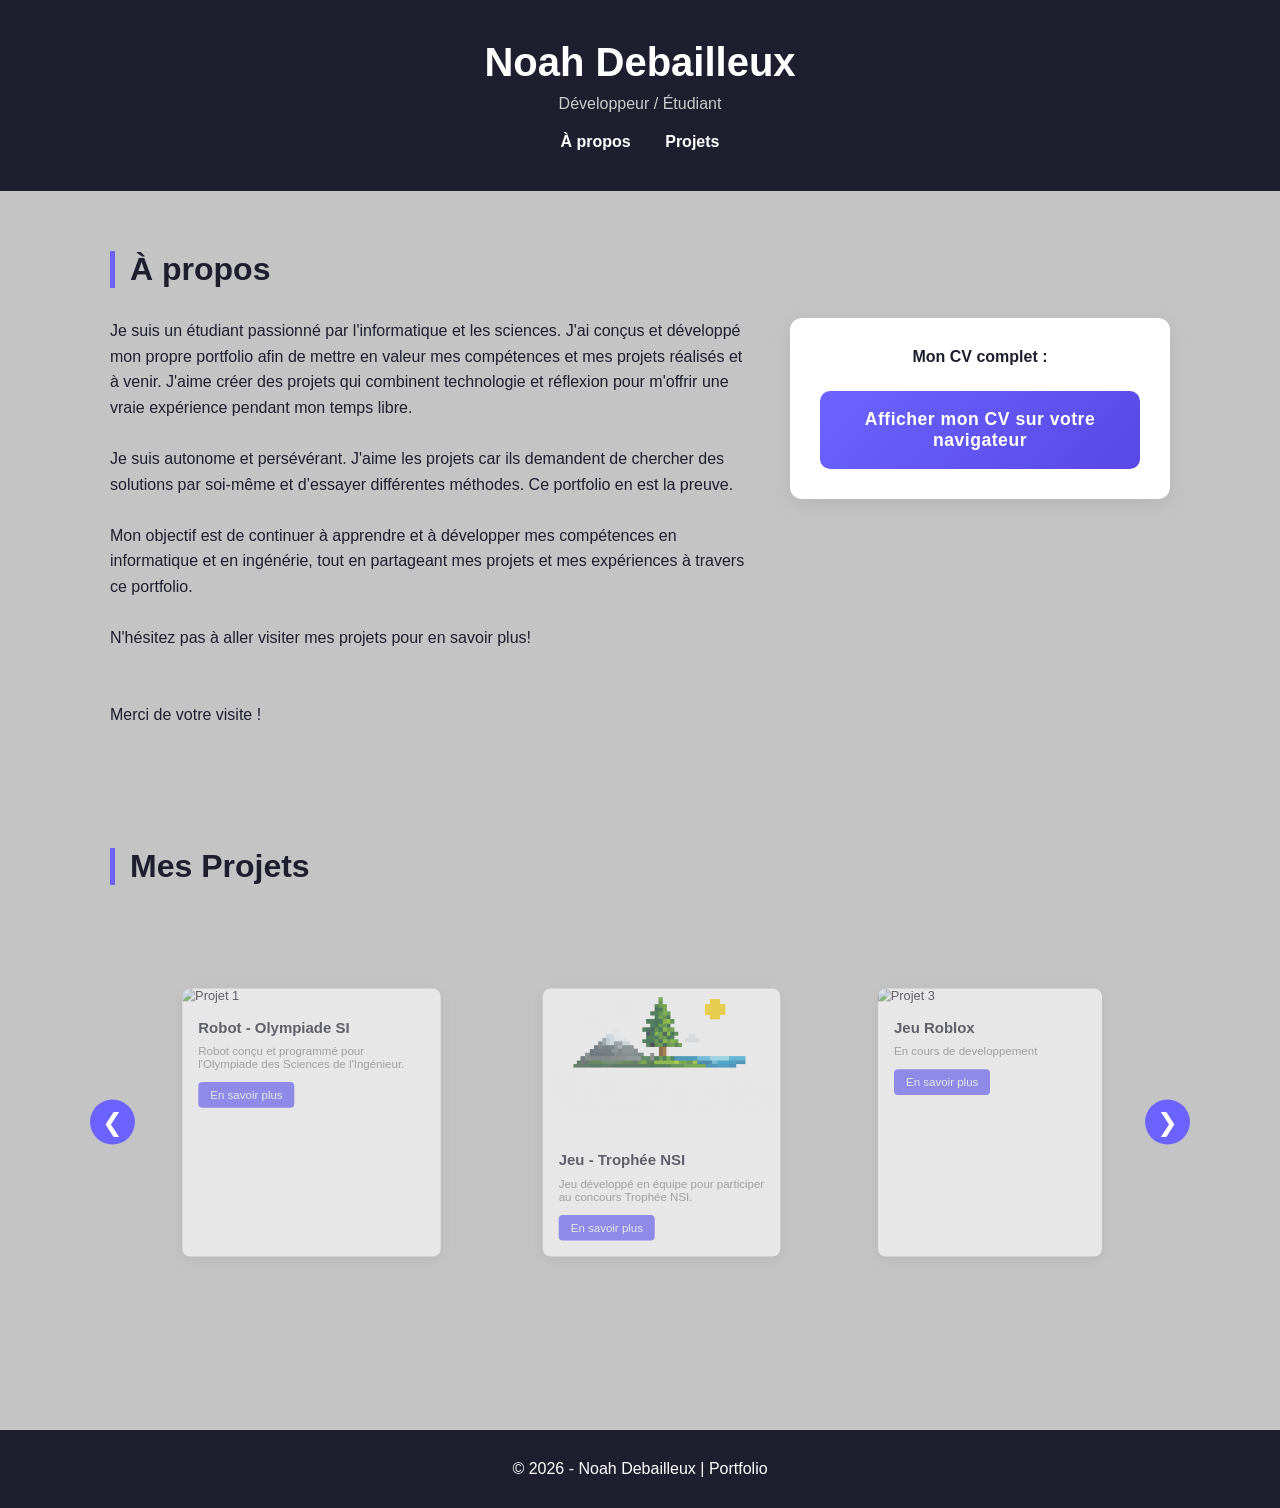
==== commit 92b3557d: "aaaaa" ====
--- a/index.html
+++ b/index.html
@@ -7,7 +7,7 @@
     <meta name="viewport" content="width=device-width, initial-scale=1.0">
 
     <!-- CSS -->
-    <link rel="stylesheet" href="style.css">
+    <link rel="stylesheet" href="css/style.css">
 
     <!-- JS -->
     <script src="js/script.js" defer></script>
@@ -34,7 +34,7 @@
             <div class="about-text">
                 <p>
                     Je suis un étudiant passionné par l'informatique et les sciences. J'ai conçus et développé mon
-                    propre portfolio en utilisant HTML et CSS afin de mettre en valeur mes compétences et mes projets
+                    propre portfolio afin de mettre en valeur mes compétences et mes projets
                     réalisés et à venir. J'aime créer des projets qui combinent technologie et réflexion pour m'offrir
                     une vraie expérience pendant mon temps libre.
 
@@ -59,7 +59,6 @@
                 </p>
             </div>
 
-            <!-- Bouton CV restauré -->
             <div class="about-cv">
                 <p><strong>Mon CV complet :</strong></p>
 
@@ -92,23 +91,21 @@
                 </div>
 
                 <div class="project-card">
-                    <img src="images/photo_2.png" alt="Projet 2">
+                    <img src="images/Logo_jeu_NSI.png" alt="Projet 2">
                     <div class="project-content">
                         <h3>Jeu - Trophée NSI</h3>
                         <p>Jeu développé en équipe pour participer au concours Trophée NSI.</p>
                         <a href="Projets/Projet_Trophée_NSI.html" class="btn">En savoir plus</a>
                     </div>
                 </div>
-
                 <div class="project-card">
-                    <img src="photo.jpg" alt="Projet 3">
+                    <img src="images/photo_3.jpg" alt="Projet 3">
                     <div class="project-content">
-                        <h3>Titre du Projet 3</h3>
-                        <p>Description du projet 3.</p>
-                        <a href="#" class="btn">En savoir plus</a>
+                        <h3>Jeu Roblox</h3>
+                        <p>En cours de developpement</p>
+                        <a href="Projets/Jeu_Roblox.html" class="btn">En savoir plus</a>
                     </div>
                 </div>
-
             </div>
 
             <button class="scroll-btn right" id="scrollRight">&#10095;</button>
@@ -123,4 +120,4 @@
 
 </body>
 
-</html>+</html>
--- a/css/style.css
+++ b/css/style.css
@@ -0,0 +1,230 @@
+:root {
+    --primary: #6C63FF;
+    --dark: #1e1e2f;
+    --light: #c4c4c4;
+    --gray: #888;
+}
+
+* {
+    margin: 0;
+    padding: 0;
+    box-sizing: border-box;
+    font-family: Arial, Helvetica, sans-serif;
+}
+
+body {
+    background-color: var(--light);
+    color: var(--dark);
+}
+
+/* HEADER */
+header {
+    background: var(--dark);
+    color: white;
+    padding: 40px 20px;
+    text-align: center;
+}
+
+header h1 {
+    font-size: 2.5rem;
+}
+
+header p {
+    margin-top: 10px;
+    color: #ccc;
+}
+
+nav {
+    margin-top: 20px;
+}
+
+nav a {
+    color: white;
+    margin: 0 15px;
+    text-decoration: none;
+    font-weight: bold;
+}
+
+nav a:hover {
+    color: var(--primary);
+}
+
+/* SECTIONS */
+section {
+    padding: 60px 20px;
+    max-width: 1100px;
+    margin: auto;
+}
+
+h2 {
+    margin-bottom: 30px;
+    font-size: 2rem;
+    border-left: 5px solid var(--primary);
+    padding-left: 15px;
+}
+
+/* ABOUT */
+.about-container {
+    display: flex;
+    justify-content: space-between;
+    align-items: flex-start;
+    gap: 40px;
+    flex-wrap: wrap;
+}
+
+.about-text {
+    flex: 2;
+    min-width: 280px;
+    line-height: 1.6;
+}
+
+/* CV BOX restaurée */
+.about-cv {
+    flex: 1;
+    min-width: 250px;
+    background: white;
+    padding: 30px;
+    border-radius: 12px;
+    box-shadow: 0 5px 20px rgba(0,0,0,0.08);
+    text-align: center;
+    display: flex;
+    flex-direction: column;
+    justify-content: center;
+    align-items: center;
+}
+
+.btn-cv {
+    display: inline-block;
+    margin-top: 25px;
+    padding: 18px 35px;
+    background: linear-gradient(135deg, var(--primary), #5848e5);
+    color: white;
+    text-decoration: none;
+    font-size: 1.1rem;
+    font-weight: bold;
+    border-radius: 10px;
+    transition: all 0.3s ease;
+    letter-spacing: 0.5px;
+}
+
+.btn-cv:hover {
+    transform: translateY(-4px) scale(1.03);
+    box-shadow: 0 10px 25px rgba(0,0,0,0.2);
+}
+
+/* PROJETS */
+.projects-container {
+    position: relative;
+    display: flex;
+    align-items: center;
+    justify-content: center;
+}
+
+.projects {
+    display: flex;
+    gap: 40px;
+    overflow: hidden;
+    padding: 40px;
+}
+
+.project-card {
+    min-width: 280px;
+    background: white;
+    border-radius: 10px;
+    overflow: hidden;
+    box-shadow: 0 4px 15px rgba(0,0,0,0.1);
+    transform: scale(0.8);
+    opacity: 0.6;
+    transition: 0.4s;
+}
+
+.project-card.active {
+    transform: scale(1.1);
+    opacity: 1;
+    z-index: 5;
+}
+
+.project-card img {
+    width: 100%;
+    height: 180px;
+    object-fit: cover;
+}
+
+.project-content {
+    padding: 20px;
+}
+
+.project-content h3 {
+    margin-bottom: 10px;
+}
+
+.project-content p {
+    font-size: 0.9rem;
+    color: var(--gray);
+}
+
+/* BOUTONS PROJETS */
+.btn {
+    display: inline-block;
+    margin-top: 15px;
+    padding: 8px 15px;
+    background: var(--primary);
+    color: white;
+    text-decoration: none;
+    border-radius: 5px;
+    font-size: 0.9rem;
+}
+
+.btn:hover {
+    opacity: 0.8;
+}
+
+/* BOUTONS SCROLL */
+.scroll-btn {
+    position: absolute;
+    top: 50%;
+    transform: translateY(-50%);
+    background: var(--primary);
+    border: none;
+    color: white;
+    font-size: 25px;
+    width: 45px;
+    height: 45px;
+    border-radius: 50%;
+    cursor: pointer;
+    z-index: 10;
+}
+
+.scroll-btn.left {
+    left: -20px;
+}
+
+.scroll-btn.right {
+    right: -20px;
+}
+
+/* FOOTER */
+footer {
+    text-align: center;
+    padding: 30px;
+    background: var(--dark);
+    color: white;
+    margin-top: 40px;
+}
+
+/* RESPONSIVE */
+@media(max-width: 900px) {
+    .about-container {
+        flex-direction: column;
+    }
+
+    .projects {
+        padding: 20px;
+    }
+
+    .scroll-btn {
+        width: 35px;
+        height: 35px;
+        font-size: 20px;
+    }
+}
